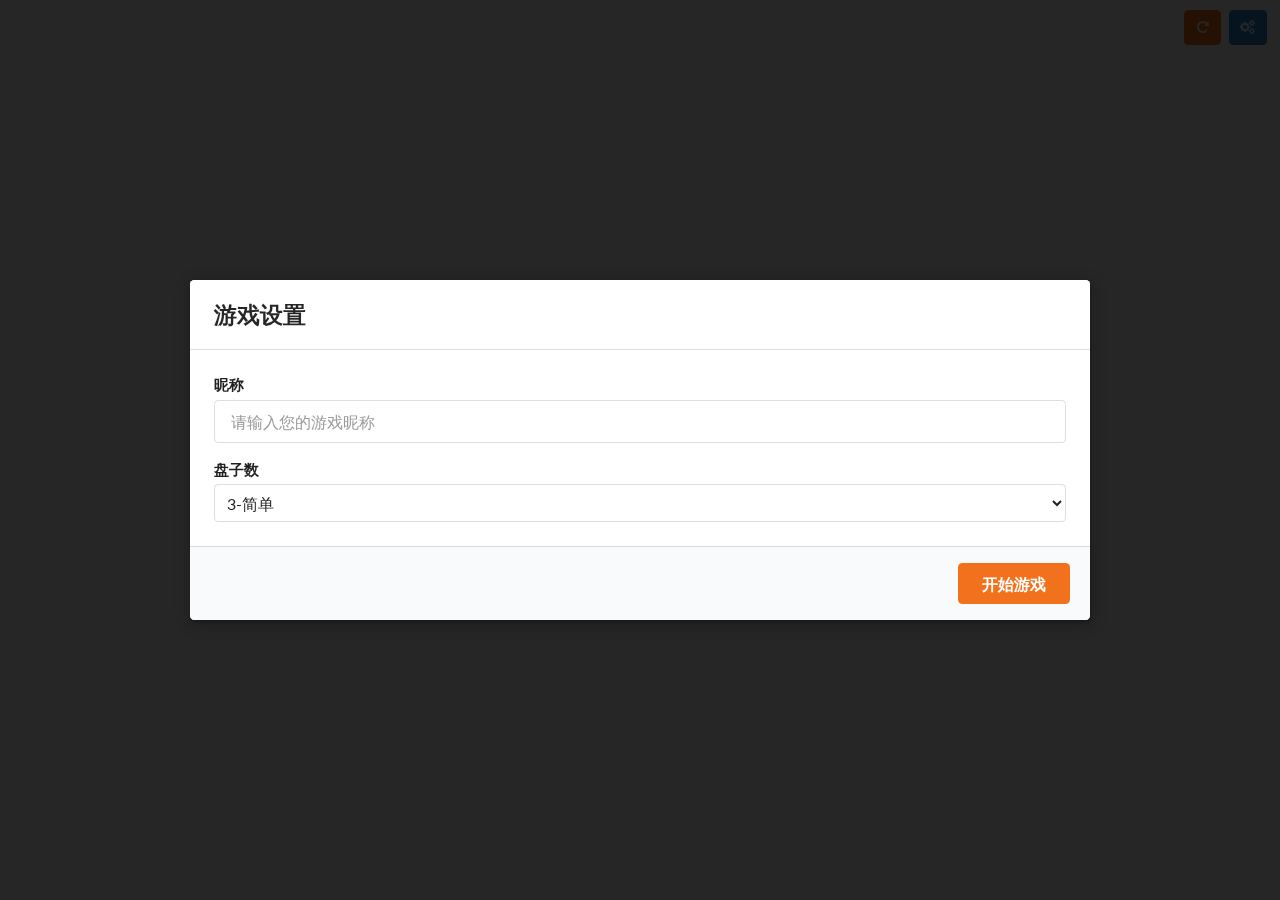
==== index.html @ feec0b70 "项目初始化" ====
<!DOCTYPE html>
<html lang="en">
<head>
    <meta charset="UTF-8">
    <title>疯狂的汉诺塔</title>
    <meta name="viewport" content="width=device-width,initial-scale=1.0,user-scalable=no">
    <link rel="stylesheet" href="libs/semantic/semantic.min.css" />
    <link rel="stylesheet" href="css/style.css" />
</head>
<body>
    <div class="btns-box">
        <button  id="restart-btn" class="ui icon orange button tiny">
            <i class="icon repeat"></i>
        </button>
        <button  id="setting-btn" class="ui icon blue button tiny">
            <i class="icon settings"></i>
        </button>
    </div>
    <div id="box" style="width: 100%; height: 100%;"></div>
    <div id="setting-modal" class="ui modal">
        <div class="header">游戏设置</div>
        <div class="content" style="box-sizing: border-box">
            <div class="ui form">
                <div class="field">
                    <label>昵称</label>
                    <input id="uName" type="text" name="name" placeholder="请输入您的游戏昵称" style="box-sizing: border-box">
                </div>
                <div class="field">
                    <label>盘子数</label>
                    <select id="disk-num" class="ui dropdown">
                        <option value="3" selected>3-简单</option>
                        <option value="4">4</option>
                        <option value="5">5</option>
                        <option value="6">6-极难</option>
                        <option value="7">7</option>
                        <option value="8">8</option>
                        <option value="9">9</option>
                        <option value="9">10-变态难</option>
                    </select>
                </div>
            </div>
        </div>
        <div class="actions">
            <div class="ui approve button orange">开始游戏</div>
        </div>
    </div>
    <div id="result-modal" class="ui modal">
        <div class="header">碉堡啦</div>

        <div class="content" style="box-sizing: border-box">
            <p style="text-align: center;">
                <img  style="max-width: 100%;" src="/img/huaxing.gif">
            </p>
            <p style="text-align: center">
                <b><span id="uName-res"></span></b>
                得分
                <b><span id="score-res"></span></b>
                ，完成
                <b><span id="num-res"></span></b>
                阶汉诺塔的移动，仅耗费
                <b><span id="time-res"></span></b>
                秒，求超越
            </p>
        </div>
        <div class="actions">
            <div class="ui approve button orange">重新挑战</div>
        </div>
    </div>

</body>
<script src="libs/jquery.js"></script>
<script src="libs/jquery-ui/jquery-ui.min.js"></script>
<script src="libs/react.full.js"></script>
<script src="libs/JSXTransformer.js"></script>
<script src="libs/jquery.mobiledragfix.js"></script>
<script src="libs/semantic/semantic.min.js"></script>
<script src="js/hannuota.jsx" type="text/jsx"></script>

<script type="text/jsx">
    var hanNuoTaView = null;
    var gameConfig = {};

    function startGame(){
        hanNuoTaView = React.render(
                <TowerBox dTotal={gameConfig.num} uName={gameConfig.name} />,
                document.getElementById('box')
        );
    }
    function endGame(){
        if(hanNuoTaView){
            React.unmountComponentAtNode(document.getElementById('box'));
        }
        hanNuoTaView = null;
    }

    $('#restart-btn').click(function(){
        endGame();
        startGame();
    });

    $('#setting-btn').click(function(){
        endGame();
        $('#setting-modal').modal({
            closable: false,
            onApprove: function(){
                gameConfig = {
                    name: $('#uName').val() || '佚名',
                    num: $('#disk-num').val()
                };
                startGame();
            }
        }).modal('show');
    });

    $('#setting-btn').click();

</script>
</html>
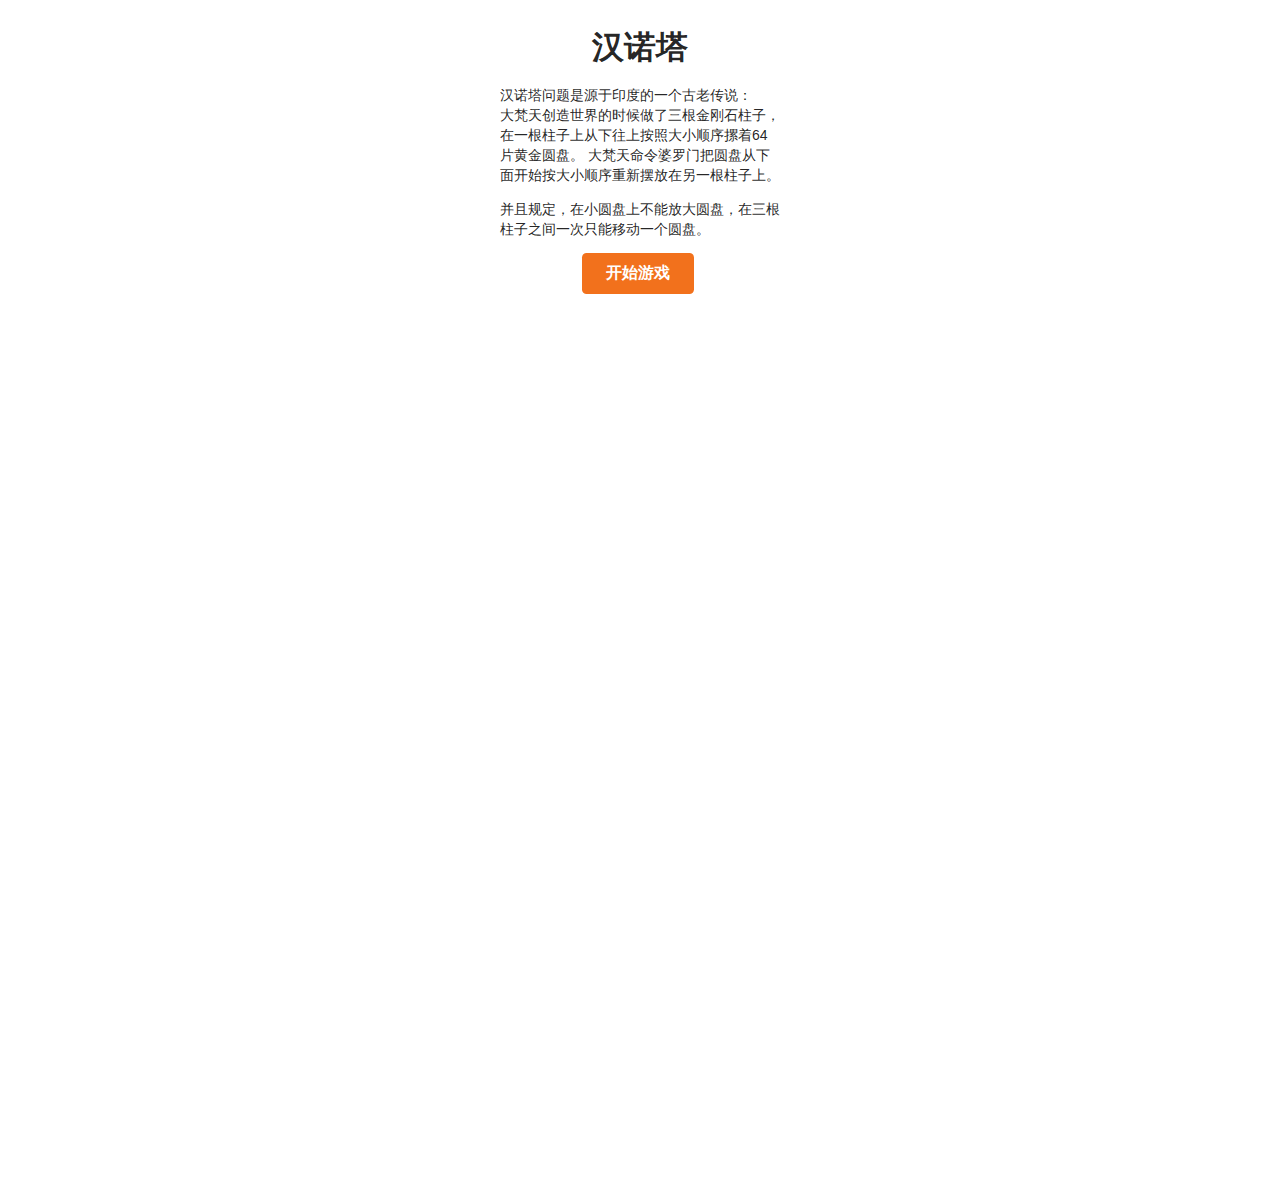
==== commit ae712807: "修复底层盘子可以移动Bug，添加界面引导样式" ====
--- a/index.html
+++ b/index.html
@@ -8,6 +8,23 @@
     <link rel="stylesheet" href="css/style.css" />
 </head>
 <body>
+    <div id="page-loader" class="ui active dimmer">
+        <div class="ui text loader">游戏节操加载中，请耐性等待...</div>
+    </div>
+    <div class="intro">
+        <p>
+            <h1 style="text-align: center;">汉诺塔</h1>
+            汉诺塔问题是源于印度的一个古老传说：<br/>
+            大梵天创造世界的时候做了三根金刚石柱子，在一根柱子上从下往上按照大小顺序摞着64片黄金圆盘。
+            大梵天命令婆罗门把圆盘从下面开始按大小顺序重新摆放在另一根柱子上。
+        </p>
+        <p>
+            并且规定，在小圆盘上不能放大圆盘，在三根柱子之间一次只能移动一个圆盘。
+        </p>
+        <p style="text-align: center;">
+            <button id="start-game" class="ui button orange">开始游戏</button>
+        </p>
+    </div>
     <div class="btns-box">
         <button  id="restart-btn" class="ui icon orange button tiny">
             <i class="icon repeat"></i>
@@ -49,7 +66,7 @@
 
         <div class="content" style="box-sizing: border-box">
             <p style="text-align: center;">
-                <img  style="max-width: 100%;" src="/img/huaxing.gif">
+                <img  style="max-width: 100%;" src="img/huaxing.gif">
             </p>
             <p style="text-align: center">
                 <b><span id="uName-res"></span></b>
@@ -81,24 +98,21 @@
     var gameConfig = {};
 
     function startGame(){
+        $('.btns-box').show(200);
+        $('.intro').hide(200);
         hanNuoTaView = React.render(
                 <TowerBox dTotal={gameConfig.num} uName={gameConfig.name} />,
                 document.getElementById('box')
         );
     }
     function endGame(){
+        $('.btns-box').hide(200);
         if(hanNuoTaView){
             React.unmountComponentAtNode(document.getElementById('box'));
         }
         hanNuoTaView = null;
     }
-
-    $('#restart-btn').click(function(){
-        endGame();
-        startGame();
-    });
-
-    $('#setting-btn').click(function(){
+    function settingGame(){
         endGame();
         $('#setting-modal').modal({
             closable: false,
@@ -110,9 +124,23 @@
                 startGame();
             }
         }).modal('show');
+    }
+
+    $('#restart-btn').click(function(){
+        endGame();
+        startGame();
     });
 
-    $('#setting-btn').click();
+    $('#setting-btn').click(function(){
+        settingGame();
+    });
 
+    $('#start-game').click(function(){
+        settingGame();
+    });
+
+    $(document).ready(function(){
+        $('#page-loader').removeClass('active');
+    });
 </script>
 </html>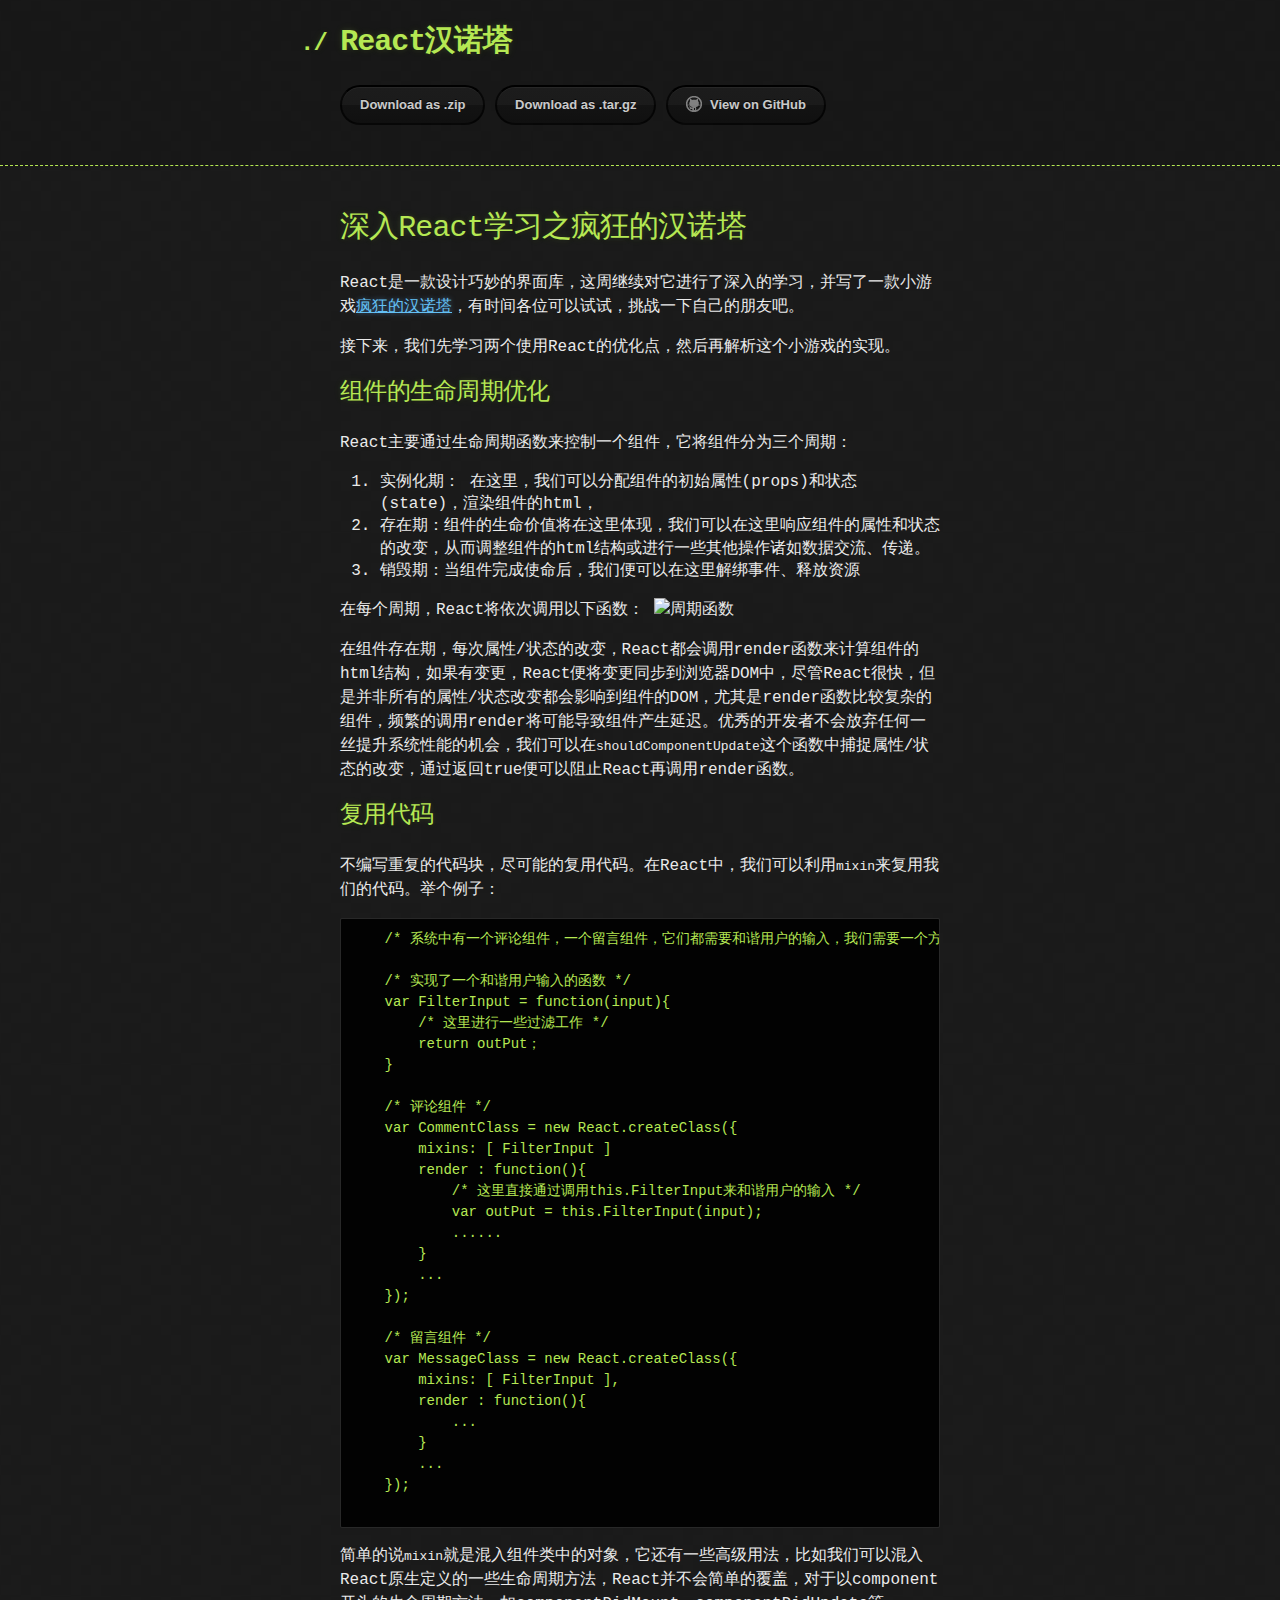
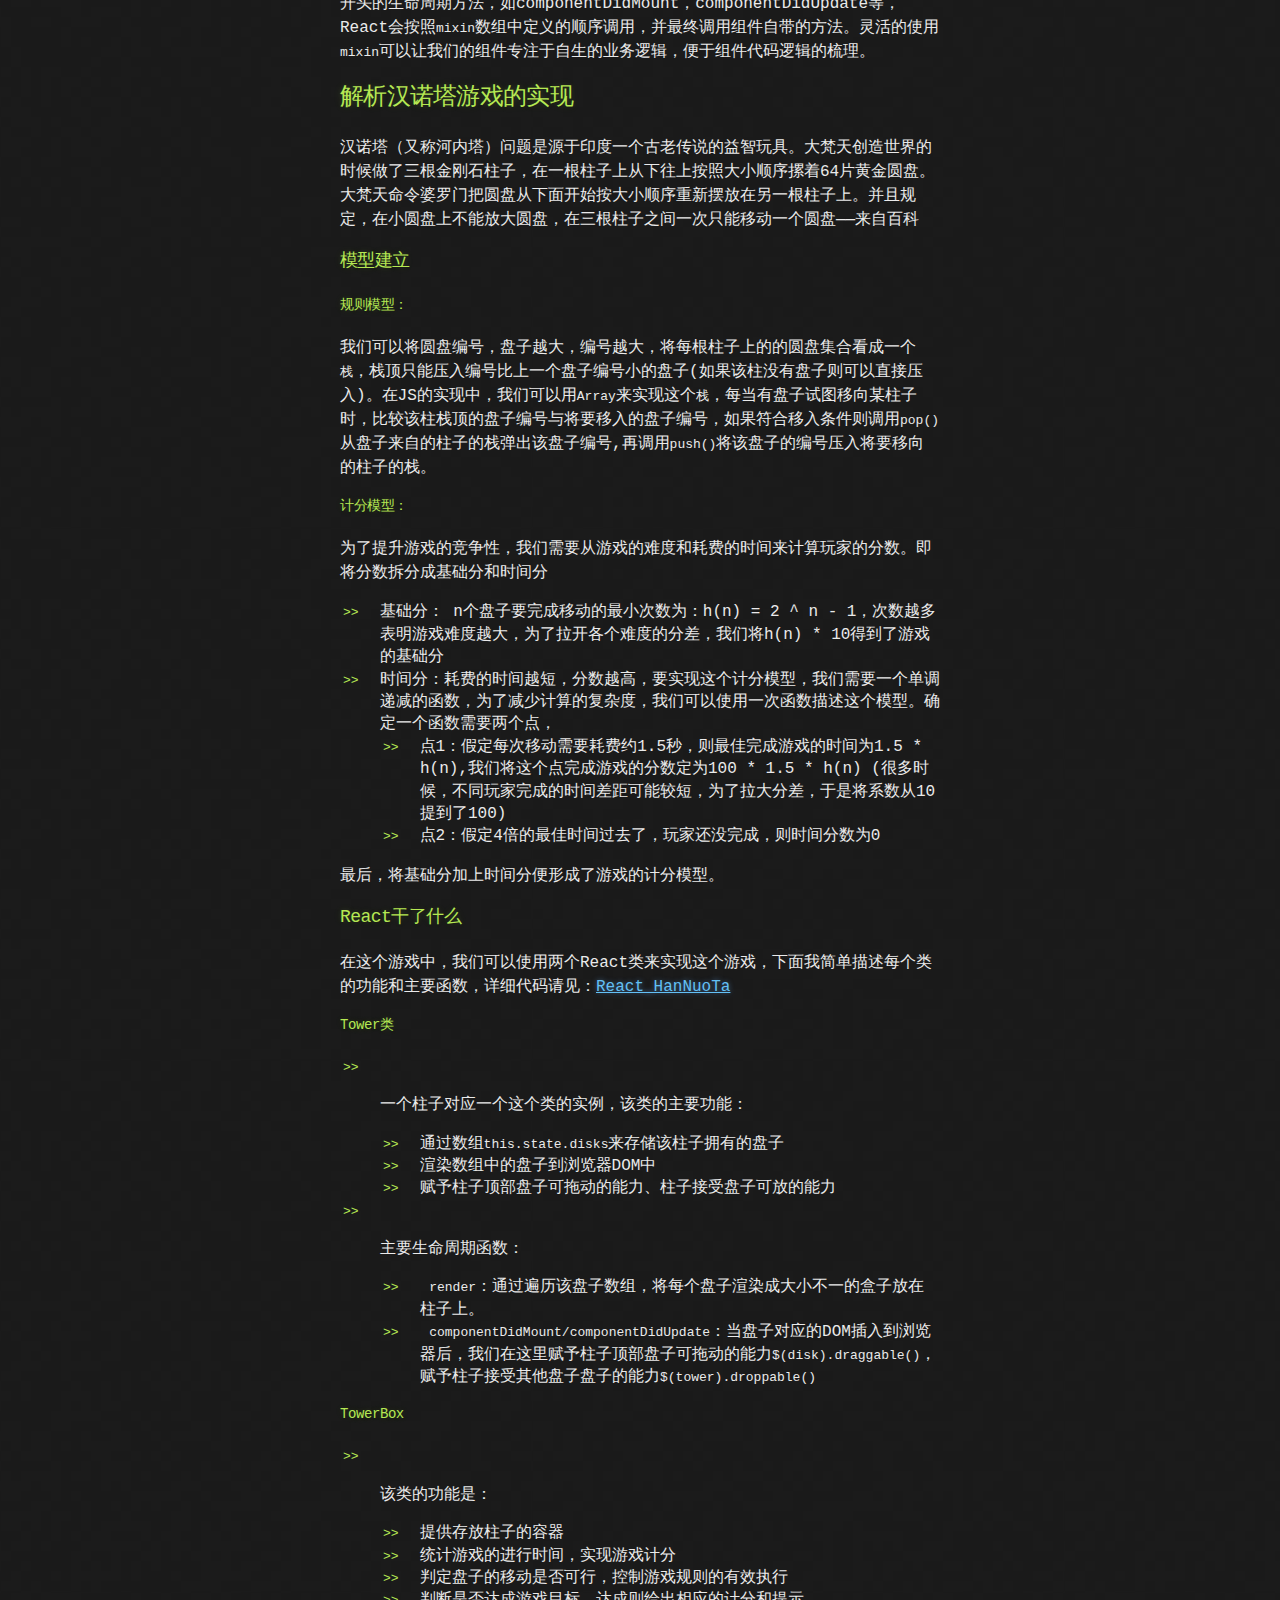
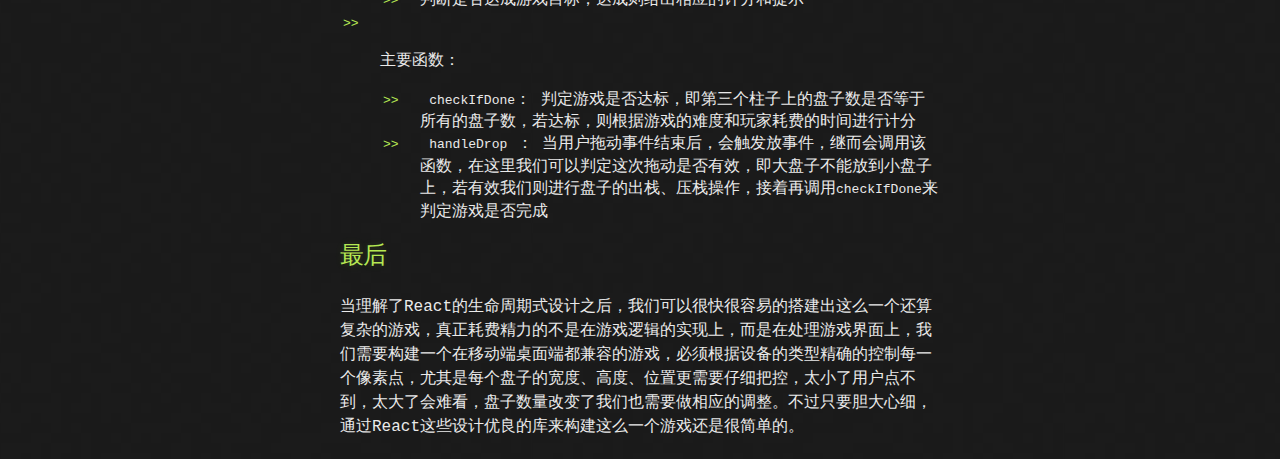
==== commit 1c85d52f: "Create gh-pages branch via GitHub" ====
--- a/index.html
+++ b/index.html
@@ -1,146 +1,188 @@
 <!DOCTYPE html>
-<html lang="en">
-<head>
-    <meta charset="UTF-8">
-    <title>疯狂的汉诺塔</title>
-    <meta name="viewport" content="width=device-width,initial-scale=1.0,user-scalable=no">
-    <link rel="stylesheet" href="libs/semantic/semantic.min.css" />
-    <link rel="stylesheet" href="css/style.css" />
-</head>
-<body>
-    <div id="page-loader" class="ui active dimmer">
-        <div class="ui text loader">游戏节操加载中，请耐性等待...</div>
-    </div>
-    <div class="intro">
-        <p>
-            <h1 style="text-align: center;">汉诺塔</h1>
-            汉诺塔问题是源于印度的一个古老传说：<br/>
-            大梵天创造世界的时候做了三根金刚石柱子，在一根柱子上从下往上按照大小顺序摞着64片黄金圆盘。
-            大梵天命令婆罗门把圆盘从下面开始按大小顺序重新摆放在另一根柱子上。
-        </p>
-        <p>
-            并且规定，在小圆盘上不能放大圆盘，在三根柱子之间一次只能移动一个圆盘。
-        </p>
-        <p style="text-align: center;">
-            <button id="start-game" class="ui button orange">开始游戏</button>
-        </p>
-    </div>
-    <div class="btns-box">
-        <button  id="restart-btn" class="ui icon orange button tiny">
-            <i class="icon repeat"></i>
-        </button>
-        <button  id="setting-btn" class="ui icon blue button tiny">
-            <i class="icon settings"></i>
-        </button>
-    </div>
-    <div id="box" style="width: 100%; height: 100%;"></div>
-    <div id="setting-modal" class="ui modal">
-        <div class="header">游戏设置</div>
-        <div class="content" style="box-sizing: border-box">
-            <div class="ui form">
-                <div class="field">
-                    <label>昵称</label>
-                    <input id="uName" type="text" name="name" placeholder="请输入您的游戏昵称" style="box-sizing: border-box">
-                </div>
-                <div class="field">
-                    <label>盘子数</label>
-                    <select id="disk-num" class="ui dropdown">
-                        <option value="3" selected>3-简单</option>
-                        <option value="4">4</option>
-                        <option value="5">5</option>
-                        <option value="6">6-极难</option>
-                        <option value="7">7</option>
-                        <option value="8">8</option>
-                        <option value="9">9</option>
-                        <option value="9">10-变态难</option>
-                    </select>
-                </div>
-            </div>
-        </div>
-        <div class="actions">
-            <div class="ui approve button orange">开始游戏</div>
-        </div>
-    </div>
-    <div id="result-modal" class="ui modal">
-        <div class="header">碉堡啦</div>
+<html>
+  <head>
+    <meta charset='utf-8'>
+    <meta http-equiv="X-UA-Compatible" content="chrome=1">
 
-        <div class="content" style="box-sizing: border-box">
-            <p style="text-align: center;">
-                <img  style="max-width: 100%;" src="img/huaxing.gif">
-            </p>
-            <p style="text-align: center">
-                <b><span id="uName-res"></span></b>
-                得分
-                <b><span id="score-res"></span></b>
-                ，完成
-                <b><span id="num-res"></span></b>
-                阶汉诺塔的移动，仅耗费
-                <b><span id="time-res"></span></b>
-                秒，求超越
-            </p>
-        </div>
-        <div class="actions">
-            <div class="ui approve button orange">重新挑战</div>
-        </div>
+    <link rel="stylesheet" type="text/css" href="stylesheets/stylesheet.css" media="screen">
+    <link rel="stylesheet" type="text/css" href="stylesheets/github-dark.css" media="screen">
+    <link rel="stylesheet" type="text/css" href="stylesheets/print.css" media="print">
+
+    <title>React汉诺塔 by leohuangyi</title>
+  </head>
+
+  <body>
+
+    <header>
+      <div class="container">
+        <h1>React汉诺塔</h1>
+        <h2></h2>
+
+        <section id="downloads">
+          <a href="https://github.com/leohuangyi/react_hannuota/zipball/master" class="btn">Download as .zip</a>
+          <a href="https://github.com/leohuangyi/react_hannuota/tarball/master" class="btn">Download as .tar.gz</a>
+          <a href="https://github.com/leohuangyi/react_hannuota" class="btn btn-github"><span class="icon"></span>View on GitHub</a>
+        </section>
+      </div>
+    </header>
+
+    <div class="container">
+      <section id="main_content">
+        <h1>
+<a id="深入react学习之疯狂的汉诺塔" class="anchor" href="#%E6%B7%B1%E5%85%A5react%E5%AD%A6%E4%B9%A0%E4%B9%8B%E7%96%AF%E7%8B%82%E7%9A%84%E6%B1%89%E8%AF%BA%E5%A1%94" aria-hidden="true"><span aria-hidden="true" class="octicon octicon-link"></span></a>深入React学习之疯狂的汉诺塔</h1>
+
+<p>React是一款设计巧妙的界面库，这周继续对它进行了深入的学习，并写了一款小游戏<a href="http://leohuangyi.github.io/react_hannuota">疯狂的汉诺塔</a>，有时间各位可以试试，挑战一下自己的朋友吧。</p>
+
+<p>接下来，我们先学习两个使用React的优化点，然后再解析这个小游戏的实现。</p>
+
+<h2>
+<a id="组件的生命周期优化" class="anchor" href="#%E7%BB%84%E4%BB%B6%E7%9A%84%E7%94%9F%E5%91%BD%E5%91%A8%E6%9C%9F%E4%BC%98%E5%8C%96" aria-hidden="true"><span aria-hidden="true" class="octicon octicon-link"></span></a>组件的生命周期优化</h2>
+
+<p>React主要通过生命周期函数来控制一个组件，它将组件分为三个周期：</p>
+
+<ol>
+<li>实例化期： 在这里，我们可以分配组件的初始属性(props)和状态(state)，渲染组件的html，</li>
+<li>存在期：组件的生命价值将在这里体现，我们可以在这里响应组件的属性和状态的改变，从而调整组件的html结构或进行一些其他操作诸如数据交流、传递。</li>
+<li>销毁期：当组件完成使命后，我们便可以在这里解绑事件、释放资源</li>
+</ol>
+
+<p>在每个周期，React将依次调用以下函数：
+<img src="https://img.alicdn.com/tps/TB1XcY5IVXXXXa8XXXXXXXXXXXX-952-622.png" alt="周期函数"></p>
+
+<p>在组件存在期，每次属性/状态的改变，React都会调用render函数来计算组件的html结构，如果有变更，React便将变更同步到浏览器DOM中，尽管React很快，但是并非所有的属性/状态改变都会影响到组件的DOM，尤其是render函数比较复杂的组件，频繁的调用render将可能导致组件产生延迟。优秀的开发者不会放弃任何一丝提升系统性能的机会，我们可以在<code>shouldComponentUpdate</code>这个函数中捕捉属性/状态的改变，通过返回true便可以阻止React再调用render函数。</p>
+
+<h2>
+<a id="复用代码" class="anchor" href="#%E5%A4%8D%E7%94%A8%E4%BB%A3%E7%A0%81" aria-hidden="true"><span aria-hidden="true" class="octicon octicon-link"></span></a>复用代码</h2>
+
+<p>不编写重复的代码块，尽可能的复用代码。在React中，我们可以利用<code>mixin</code>来复用我们的代码。举个例子：</p>
+
+<pre><code>    /* 系统中有一个评论组件，一个留言组件，它们都需要和谐用户的输入，我们需要一个方法来过滤输入，显然我们不能在每个组件中都实现一次这个方法，mixin的功效便体现出来啦 */
+
+    /* 实现了一个和谐用户输入的函数 */
+    var FilterInput = function(input){
+        /* 这里进行一些过滤工作 */
+        return outPut；
+    }
+
+    /* 评论组件 */
+    var CommentClass = new React.createClass({
+        mixins: [ FilterInput ]
+        render : function(){
+            /* 这里直接通过调用this.FilterInput来和谐用户的输入 */
+            var outPut = this.FilterInput(input);
+            ......
+        }
+        ...
+    });
+
+    /* 留言组件 */
+    var MessageClass = new React.createClass({
+        mixins: [ FilterInput ],
+        render : function(){
+            ...
+        }
+        ...
+    });
+
+</code></pre>
+
+<p>简单的说<code>mixin</code>就是混入组件类中的对象，它还有一些高级用法，比如我们可以混入React原生定义的一些生命周期方法，React并不会简单的覆盖，对于以component开头的生命周期方法，如componentDidMount，componentDidUpdate等，React会按照<code>mixin</code>数组中定义的顺序调用，并最终调用组件自带的方法。灵活的使用<code>mixin</code>可以让我们的组件专注于自生的业务逻辑，便于组件代码逻辑的梳理。</p>
+
+<h2>
+<a id="解析汉诺塔游戏的实现" class="anchor" href="#%E8%A7%A3%E6%9E%90%E6%B1%89%E8%AF%BA%E5%A1%94%E6%B8%B8%E6%88%8F%E7%9A%84%E5%AE%9E%E7%8E%B0" aria-hidden="true"><span aria-hidden="true" class="octicon octicon-link"></span></a>解析汉诺塔游戏的实现</h2>
+
+<p>汉诺塔（又称河内塔）问题是源于印度一个古老传说的益智玩具。大梵天创造世界的时候做了三根金刚石柱子，在一根柱子上从下往上按照大小顺序摞着64片黄金圆盘。大梵天命令婆罗门把圆盘从下面开始按大小顺序重新摆放在另一根柱子上。并且规定，在小圆盘上不能放大圆盘，在三根柱子之间一次只能移动一个圆盘——来自百科</p>
+
+<h3>
+<a id="模型建立" class="anchor" href="#%E6%A8%A1%E5%9E%8B%E5%BB%BA%E7%AB%8B" aria-hidden="true"><span aria-hidden="true" class="octicon octicon-link"></span></a>模型建立</h3>
+
+<h4>
+<a id="规则模型" class="anchor" href="#%E8%A7%84%E5%88%99%E6%A8%A1%E5%9E%8B" aria-hidden="true"><span aria-hidden="true" class="octicon octicon-link"></span></a>规则模型：</h4>
+
+<p>我们可以将圆盘编号，盘子越大，编号越大，将每根柱子上的的圆盘集合看成一个<code>栈</code>，栈顶只能压入编号比上一个盘子编号小的盘子(如果该柱没有盘子则可以直接压入)。在JS的实现中，我们可以用<code>Array</code>来实现这个<code>栈</code>，每当有盘子试图移向某柱子时，比较该柱栈顶的盘子编号与将要移入的盘子编号，如果符合移入条件则调用<code>pop()</code>从盘子来自的柱子的栈弹出该盘子编号,再调用<code>push()</code>将该盘子的编号压入将要移向的柱子的栈。</p>
+
+<h4>
+<a id="计分模型" class="anchor" href="#%E8%AE%A1%E5%88%86%E6%A8%A1%E5%9E%8B" aria-hidden="true"><span aria-hidden="true" class="octicon octicon-link"></span></a>计分模型：</h4>
+
+<p>为了提升游戏的竞争性，我们需要从游戏的难度和耗费的时间来计算玩家的分数。即将分数拆分成基础分和时间分</p>
+
+<ul>
+<li>基础分： n个盘子要完成移动的最小次数为：h(n) = 2 ^ n - 1，次数越多表明游戏难度越大，为了拉开各个难度的分差，我们将h(n) * 10得到了游戏的基础分</li>
+<li>时间分：耗费的时间越短，分数越高，要实现这个计分模型，我们需要一个单调递减的函数，为了减少计算的复杂度，我们可以使用一次函数描述这个模型。确定一个函数需要两个点，
+
+<ul>
+<li>点1：假定每次移动需要耗费约1.5秒，则最佳完成游戏的时间为1.5 * h(n),我们将这个点完成游戏的分数定为100 * 1.5 * h(n) (很多时候，不同玩家完成的时间差距可能较短，为了拉大分差，于是将系数从10提到了100)</li>
+<li>点2：假定4倍的最佳时间过去了，玩家还没完成，则时间分数为0</li>
+</ul>
+</li>
+</ul>
+
+<p>最后，将基础分加上时间分便形成了游戏的计分模型。</p>
+
+<h3>
+<a id="react干了什么" class="anchor" href="#react%E5%B9%B2%E4%BA%86%E4%BB%80%E4%B9%88" aria-hidden="true"><span aria-hidden="true" class="octicon octicon-link"></span></a>React干了什么</h3>
+
+<p>在这个游戏中，我们可以使用两个React类来实现这个游戏，下面我简单描述每个类的功能和主要函数，详细代码请见：<a href="https://code.csdn.net/leohuangyi/react_hannuota">React_HanNuoTa</a></p>
+
+<h4>
+<a id="tower类" class="anchor" href="#tower%E7%B1%BB" aria-hidden="true"><span aria-hidden="true" class="octicon octicon-link"></span></a>Tower类</h4>
+
+<ul>
+<li>
+<p>一个柱子对应一个这个类的实例，该类的主要功能：</p>
+
+<ul>
+<li>通过数组<code>this.state.disks</code>来存储该柱子拥有的盘子</li>
+<li>渲染数组中的盘子到浏览器DOM中</li>
+<li>赋予柱子顶部盘子可拖动的能力、柱子接受盘子可放的能力</li>
+</ul>
+</li>
+<li>
+<p>主要生命周期函数：</p>
+
+<ul>
+<li>
+<code>render</code>：通过遍历该盘子数组，将每个盘子渲染成大小不一的盒子放在柱子上。</li>
+<li>
+<code>componentDidMount/componentDidUpdate</code>：当盘子对应的DOM插入到浏览器后，我们在这里赋予柱子顶部盘子可拖动的能力<code>$(disk).draggable()</code>，赋予柱子接受其他盘子盘子的能力<code>$(tower).droppable()</code>
+</li>
+</ul>
+</li>
+</ul>
+
+<h4>
+<a id="towerbox" class="anchor" href="#towerbox" aria-hidden="true"><span aria-hidden="true" class="octicon octicon-link"></span></a>TowerBox</h4>
+
+<ul>
+<li>
+<p>该类的功能是：</p>
+
+<ul>
+<li>提供存放柱子的容器</li>
+<li>统计游戏的进行时间，实现游戏计分</li>
+<li>判定盘子的移动是否可行，控制游戏规则的有效执行</li>
+<li>判断是否达成游戏目标，达成则给出相应的计分和提示</li>
+</ul>
+</li>
+<li>
+<p>主要函数：</p>
+
+<ul>
+<li>
+<code>checkIfDone</code>： 判定游戏是否达标，即第三个柱子上的盘子数是否等于所有的盘子数，若达标，则根据游戏的难度和玩家耗费的时间进行计分</li>
+<li>
+<code>handleDrop</code> ： 当用户拖动事件结束后，会触发放事件，继而会调用该函数，在这里我们可以判定这次拖动是否有效，即大盘子不能放到小盘子上，若有效我们则进行盘子的出栈、压栈操作，接着再调用<code>checkIfDone</code>来判定游戏是否完成</li>
+</ul>
+</li>
+</ul>
+
+<h2>
+<a id="最后" class="anchor" href="#%E6%9C%80%E5%90%8E" aria-hidden="true"><span aria-hidden="true" class="octicon octicon-link"></span></a>最后</h2>
+
+<p>当理解了React的生命周期式设计之后，我们可以很快很容易的搭建出这么一个还算复杂的游戏，真正耗费精力的不是在游戏逻辑的实现上，而是在处理游戏界面上，我们需要构建一个在移动端桌面端都兼容的游戏，必须根据设备的类型精确的控制每一个像素点，尤其是每个盘子的宽度、高度、位置更需要仔细把控，太小了用户点不到，太大了会难看，盘子数量改变了我们也需要做相应的调整。不过只要胆大心细，通过React这些设计优良的库来构建这么一个游戏还是很简单的。</p>
+      </section>
     </div>
 
-</body>
-<script src="libs/jquery.js"></script>
-<script src="libs/jquery-ui/jquery-ui.min.js"></script>
-<script src="libs/react.full.js"></script>
-<script src="libs/JSXTransformer.js"></script>
-<script src="libs/jquery.mobiledragfix.js"></script>
-<script src="libs/semantic/semantic.min.js"></script>
-<script src="js/hannuota.jsx" type="text/jsx"></script>
-
-<script type="text/jsx">
-    var hanNuoTaView = null;
-    var gameConfig = {};
-
-    function startGame(){
-        $('.btns-box').show(200);
-        $('.intro').hide(200);
-        hanNuoTaView = React.render(
-                <TowerBox dTotal={gameConfig.num} uName={gameConfig.name} />,
-                document.getElementById('box')
-        );
-    }
-    function endGame(){
-        $('.btns-box').hide(200);
-        if(hanNuoTaView){
-            React.unmountComponentAtNode(document.getElementById('box'));
-        }
-        hanNuoTaView = null;
-    }
-    function settingGame(){
-        endGame();
-        $('#setting-modal').modal({
-            closable: false,
-            onApprove: function(){
-                gameConfig = {
-                    name: $('#uName').val() || '佚名',
-                    num: $('#disk-num').val()
-                };
-                startGame();
-            }
-        }).modal('show');
-    }
-
-    $('#restart-btn').click(function(){
-        endGame();
-        startGame();
-    });
-
-    $('#setting-btn').click(function(){
-        settingGame();
-    });
-
-    $('#start-game').click(function(){
-        settingGame();
-    });
-
-    $(document).ready(function(){
-        $('#page-loader').removeClass('active');
-    });
-</script>
-</html>+    
+  </body>
+</html>
--- a/stylesheets/stylesheet.css
+++ b/stylesheets/stylesheet.css
@@ -0,0 +1,247 @@
+body {
+  margin: 0;
+  padding: 0;
+  background: #151515 url("../images/bkg.png") 0 0;
+  color: #eaeaea;
+  font: 16px;
+  line-height: 1.5;
+  font-family: Monaco, "Bitstream Vera Sans Mono", "Lucida Console", Terminal, monospace;
+}
+
+/* General & 'Reset' Stuff */
+
+.container {
+  width: 90%;
+  max-width: 600px;
+  margin: 0 auto;
+}
+
+section {
+  display: block;
+  margin: 0 0 20px 0;
+}
+
+h1, h2, h3, h4, h5, h6 {
+  margin: 0 0 20px;
+}
+
+li {
+  line-height: 1.4 ;
+}
+
+/* Header, <header>
+   header   - container
+   h1       - project name
+   h2       - project description
+*/
+
+header {
+  background: rgba(0, 0, 0, 0.1);
+  width: 100%;
+  border-bottom: 1px dashed #b5e853;
+  padding: 20px 0;
+  margin: 0 0 40px 0;
+}
+
+header h1 {
+  font-size: 30px;
+  line-height: 1.5;
+  margin: 0 0 0 -40px;
+  font-weight: bold;
+  font-family: Monaco, "Bitstream Vera Sans Mono", "Lucida Console", Terminal, monospace;
+  color: #b5e853;
+  text-shadow: 0 1px 1px rgba(0, 0, 0, 0.1),
+               0 0 5px rgba(181, 232, 83, 0.1),
+               0 0 10px rgba(181, 232, 83, 0.1);
+  letter-spacing: -1px;
+  -webkit-font-smoothing: antialiased;
+}
+
+header h1:before {
+  content: "./ ";
+  font-size: 24px;
+}
+
+header h2 {
+  font-size: 18px;
+  font-weight: 300;
+  color: #666;
+}
+
+#downloads .btn {
+  display: inline-block;
+  text-align: center;
+  margin: 0;
+}
+
+/* Main Content
+*/
+
+#main_content {
+  width: 100%;
+  -webkit-font-smoothing: antialiased;
+}
+section img {
+  max-width: 100%
+}
+
+h1, h2, h3, h4, h5, h6 {
+  font-weight: normal;
+  font-family: Monaco, "Bitstream Vera Sans Mono", "Lucida Console", Terminal, monospace;
+  color: #b5e853;
+  letter-spacing: -0.03em;
+  text-shadow: 0 1px 1px rgba(0, 0, 0, 0.1),
+               0 0 5px rgba(181, 232, 83, 0.1),
+               0 0 10px rgba(181, 232, 83, 0.1);
+}
+
+#main_content h1 {
+  font-size: 30px;
+}
+
+#main_content h2 {
+  font-size: 24px;
+}
+
+#main_content h3 {
+  font-size: 18px;
+}
+
+#main_content h4 {
+  font-size: 14px;
+}
+
+#main_content h5 {
+  font-size: 12px;
+  text-transform: uppercase;
+  margin: 0 0 5px 0;
+}
+
+#main_content h6 {
+  font-size: 12px;
+  text-transform: uppercase;
+  color: #999;
+  margin: 0 0 5px 0;
+}
+
+dt {
+  font-style: italic;
+  font-weight: bold;
+}
+
+ul li {
+  list-style: none;
+}
+
+ul li:before {
+  content: ">>";
+  font-family: Monaco, "Bitstream Vera Sans Mono", "Lucida Console", Terminal, monospace;
+  font-size: 13px;
+  color: #b5e853;
+  margin-left: -37px;
+  margin-right: 21px;
+  line-height: 16px;
+}
+
+blockquote {
+  color: #aaa;
+  padding-left: 10px;
+  border-left: 1px dotted #666;
+}
+
+pre {
+  background: rgba(0, 0, 0, 0.9);
+  border: 1px solid rgba(255, 255, 255, 0.15);
+  padding: 10px;
+  font-size: 14px;
+  color: #b5e853;
+  border-radius: 2px;
+  -moz-border-radius: 2px;
+  -webkit-border-radius: 2px;
+  text-wrap: normal;
+  overflow: auto;
+  overflow-y: hidden;
+}
+
+table {
+  width: 100%;
+  margin: 0 0 20px 0;
+}
+
+th {
+  text-align: left;
+  border-bottom: 1px dashed #b5e853;
+  padding: 5px 10px;
+}
+
+td {
+  padding: 5px 10px;
+}
+
+hr {
+  height: 0;
+  border: 0;
+  border-bottom: 1px dashed #b5e853;
+  color: #b5e853;
+}
+
+/* Buttons
+*/
+
+.btn {
+  display: inline-block;
+  background: -webkit-linear-gradient(top, rgba(40, 40, 40, 0.3), rgba(35, 35, 35, 0.3) 50%, rgba(10, 10, 10, 0.3) 50%, rgba(0, 0, 0, 0.3));
+  padding: 8px 18px;
+  border-radius: 50px;
+  border: 2px solid rgba(0, 0, 0, 0.7);
+  border-bottom: 2px solid rgba(0, 0, 0, 0.7);
+  border-top: 2px solid rgba(0, 0, 0, 1);
+  color: rgba(255, 255, 255, 0.8);
+  font-family: Helvetica, Arial, sans-serif;
+  font-weight: bold;
+  font-size: 13px;
+  text-decoration: none;
+  text-shadow: 0 -1px 0 rgba(0, 0, 0, 0.75);
+  box-shadow: inset 0 1px 0 rgba(255, 255, 255, 0.05);
+}
+
+.btn:hover {
+  background: -webkit-linear-gradient(top, rgba(40, 40, 40, 0.6), rgba(35, 35, 35, 0.6) 50%, rgba(10, 10, 10, 0.8) 50%, rgba(0, 0, 0, 0.8));
+}
+
+.btn .icon {
+  display: inline-block;
+  width: 16px;
+  height: 16px;
+  margin: 1px 8px 0 0;
+  float: left;
+}
+
+.btn-github .icon {
+  opacity: 0.6;
+  background: url("../images/blacktocat.png") 0 0 no-repeat;
+}
+
+/* Links
+   a, a:hover, a:visited
+*/
+
+a {
+  color: #63c0f5;
+  text-shadow: 0 0 5px rgba(104, 182, 255, 0.5);
+}
+
+/* Clearfix */
+
+.cf:before, .cf:after {
+  content:"";
+  display:table;
+}
+
+.cf:after {
+  clear:both;
+}
+
+.cf {
+  zoom:1;
+}--- a/stylesheets/github-dark.css
+++ b/stylesheets/github-dark.css
@@ -0,0 +1,124 @@
+/*
+The MIT License (MIT)
+
+Copyright (c) 2016 GitHub, Inc.
+
+Permission is hereby granted, free of charge, to any person obtaining a copy
+of this software and associated documentation files (the "Software"), to deal
+in the Software without restriction, including without limitation the rights
+to use, copy, modify, merge, publish, distribute, sublicense, and/or sell
+copies of the Software, and to permit persons to whom the Software is
+furnished to do so, subject to the following conditions:
+
+The above copyright notice and this permission notice shall be included in all
+copies or substantial portions of the Software.
+
+THE SOFTWARE IS PROVIDED "AS IS", WITHOUT WARRANTY OF ANY KIND, EXPRESS OR
+IMPLIED, INCLUDING BUT NOT LIMITED TO THE WARRANTIES OF MERCHANTABILITY,
+FITNESS FOR A PARTICULAR PURPOSE AND NONINFRINGEMENT. IN NO EVENT SHALL THE
+AUTHORS OR COPYRIGHT HOLDERS BE LIABLE FOR ANY CLAIM, DAMAGES OR OTHER
+LIABILITY, WHETHER IN AN ACTION OF CONTRACT, TORT OR OTHERWISE, ARISING FROM,
+OUT OF OR IN CONNECTION WITH THE SOFTWARE OR THE USE OR OTHER DEALINGS IN THE
+SOFTWARE.
+
+*/
+
+.pl-c /* comment */ {
+  color: #969896;
+}
+
+.pl-c1 /* constant, variable.other.constant, support, meta.property-name, support.constant, support.variable, meta.module-reference, markup.raw, meta.diff.header */,
+.pl-s .pl-v /* string variable */ {
+  color: #0099cd;
+}
+
+.pl-e /* entity */,
+.pl-en /* entity.name */ {
+  color: #9774cb;
+}
+
+.pl-smi /* variable.parameter.function, storage.modifier.package, storage.modifier.import, storage.type.java, variable.other */,
+.pl-s .pl-s1 /* string source */ {
+  color: #ddd;
+}
+
+.pl-ent /* entity.name.tag */ {
+  color: #7bcc72;
+}
+
+.pl-k /* keyword, storage, storage.type */ {
+  color: #cc2372;
+}
+
+.pl-s /* string */,
+.pl-pds /* punctuation.definition.string, string.regexp.character-class */,
+.pl-s .pl-pse .pl-s1 /* string punctuation.section.embedded source */,
+.pl-sr /* string.regexp */,
+.pl-sr .pl-cce /* string.regexp constant.character.escape */,
+.pl-sr .pl-sre /* string.regexp source.ruby.embedded */,
+.pl-sr .pl-sra /* string.regexp string.regexp.arbitrary-repitition */ {
+  color: #3c66e2;
+}
+
+.pl-v /* variable */ {
+  color: #fb8764;
+}
+
+.pl-id /* invalid.deprecated */ {
+  color: #e63525;
+}
+
+.pl-ii /* invalid.illegal */ {
+  color: #f8f8f8;
+  background-color: #e63525;
+}
+
+.pl-sr .pl-cce /* string.regexp constant.character.escape */ {
+  font-weight: bold;
+  color: #7bcc72;
+}
+
+.pl-ml /* markup.list */ {
+  color: #c26b2b;
+}
+
+.pl-mh /* markup.heading */,
+.pl-mh .pl-en /* markup.heading entity.name */,
+.pl-ms /* meta.separator */ {
+  font-weight: bold;
+  color: #264ec5;
+}
+
+.pl-mq /* markup.quote */ {
+  color: #00acac;
+}
+
+.pl-mi /* markup.italic */ {
+  font-style: italic;
+  color: #ddd;
+}
+
+.pl-mb /* markup.bold */ {
+  font-weight: bold;
+  color: #ddd;
+}
+
+.pl-md /* markup.deleted, meta.diff.header.from-file */ {
+  color: #bd2c00;
+  background-color: #ffecec;
+}
+
+.pl-mi1 /* markup.inserted, meta.diff.header.to-file */ {
+  color: #55a532;
+  background-color: #eaffea;
+}
+
+.pl-mdr /* meta.diff.range */ {
+  font-weight: bold;
+  color: #9774cb;
+}
+
+.pl-mo /* meta.output */ {
+  color: #264ec5;
+}
+
